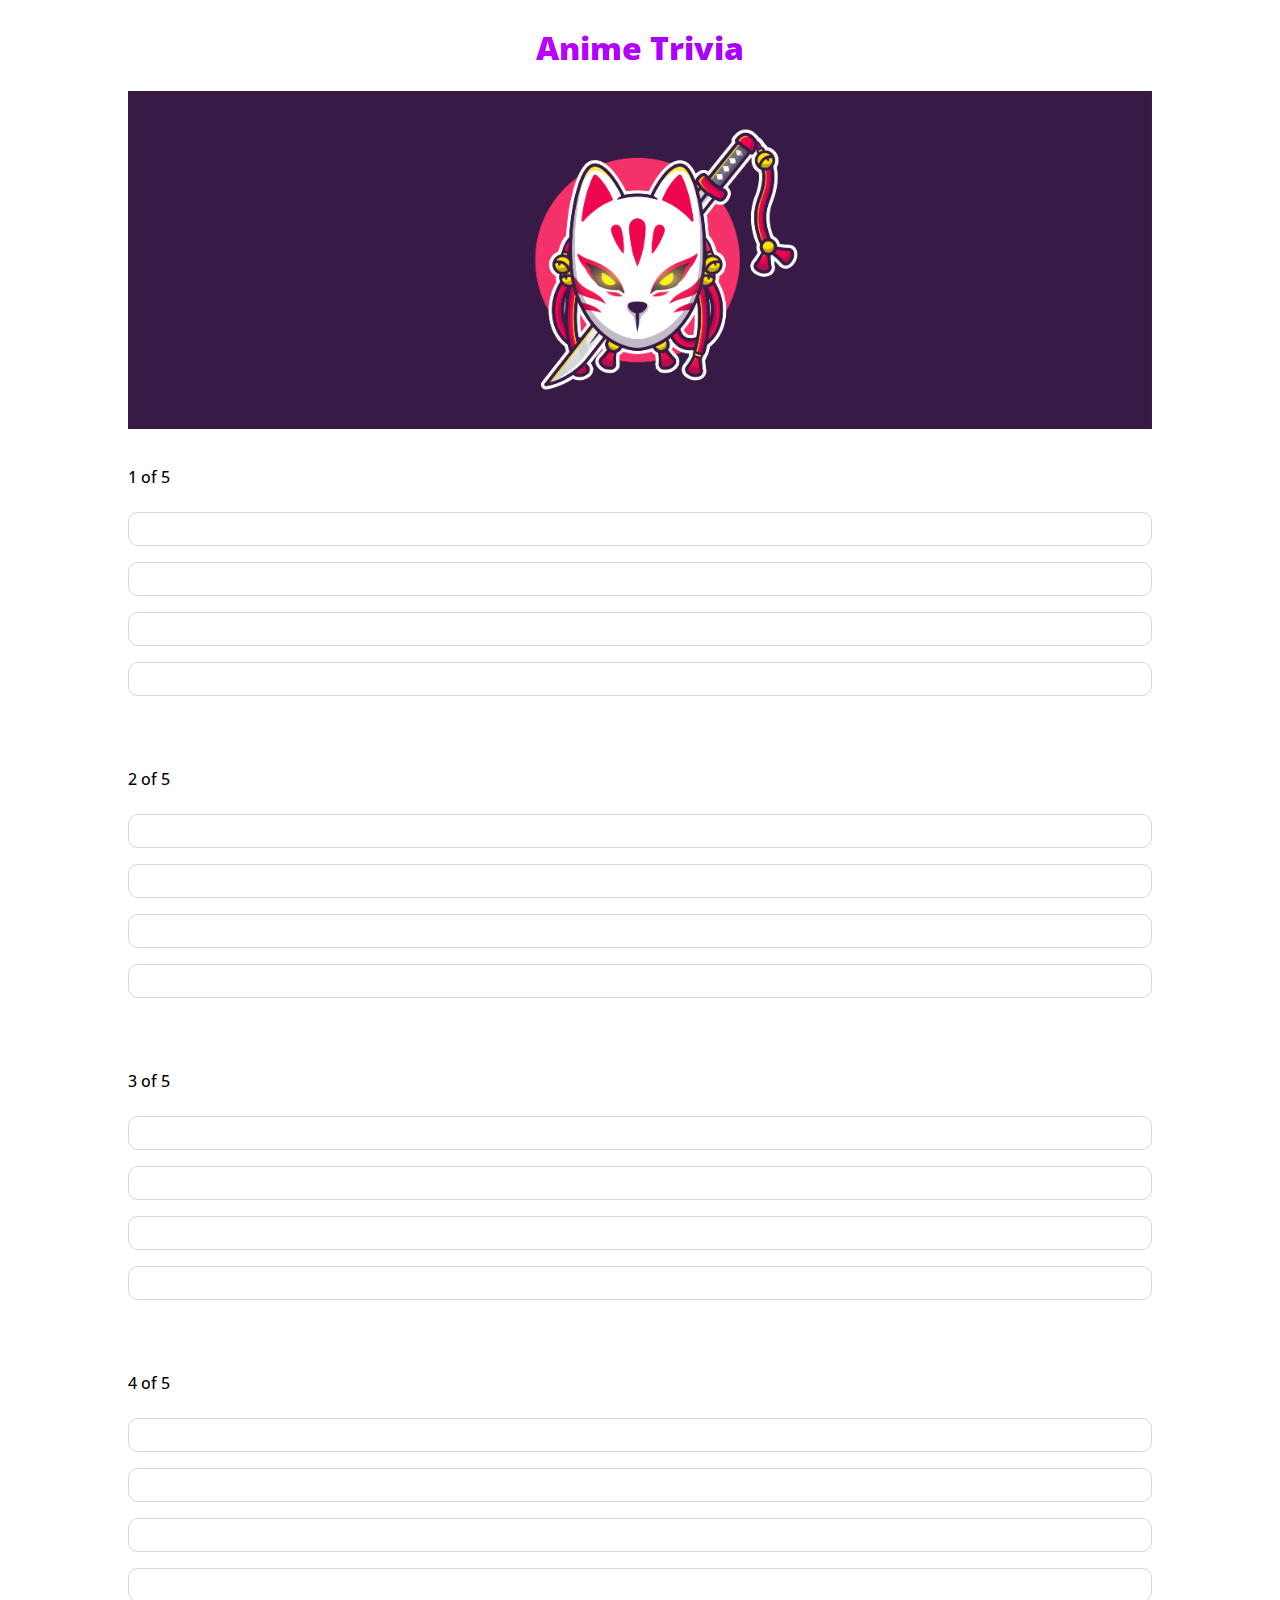
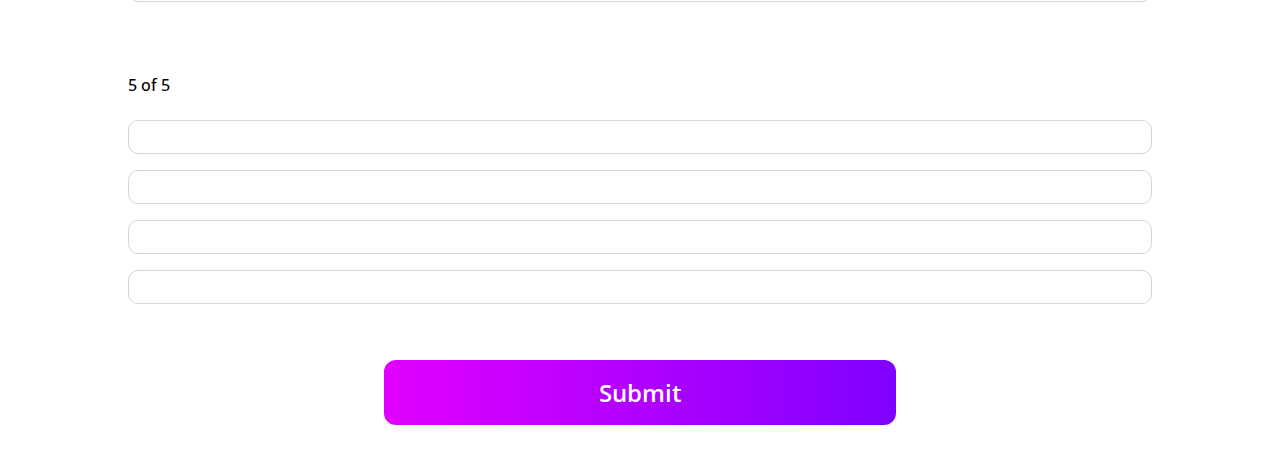
==== anime.html @ 4caa055e "added images" ====
<!DOCTYPE html>
<html lang="en">
<head>
    <meta charset="UTF-8">
    <meta http-equiv="X-UA-Compatible" content="IE=edge">
    <meta name="viewport" content="width=device-width, initial-scale=1.0">
    <link rel="stylesheet" href="https://use.fontawesome.com/releases/v5.8.2/css/all.css">
    <link rel="stylesheet" href="./css/main.css">
    <script src="./js/script_anime.js"></script>
    <title>Anime</title>
</head>
<body>
    <h1 id="an">Anime Trivia</h1><br>
    <a href='https://www.freepik.com/vectors/character'><img src="./images/anime_banner.png" alt="anime image" style="width: 100%;height: auto;"></a>
    <div class="block">
        <label>1 of 5</label>
        <h2 id="ques1"></h2>
        <a id="opt1_1" onclick="correct(this.id)"></a>
        <a id="opt1_2" onclick="incorrect(this.id)"></a>
        <a id="opt1_3" onclick="incorrect(this.id)"></a>
        <a id="opt1_4" onclick="incorrect(this.id)"></a>
    </div>
    <div class="block">
        <label>2 of 5</label>
        <h2 id="ques2"></h2>
        <a id="opt2_2" onclick="incorrect(this.id)"></a>
        <a id="opt2_1" onclick="correct(this.id)"></a>
        <a id="opt2_3" onclick="incorrect(this.id)"></a>
        <a id="opt2_4" onclick="incorrect(this.id)"></a>
    </div>
    <div class="block">
        <label>3 of 5</label>
        <h2 id="ques3"></h2>
        <a id="opt3_2" onclick="incorrect(this.id)"></a>
        <a id="opt3_3" onclick="incorrect(this.id)"></a>
        <a id="opt3_4" onclick="incorrect(this.id)"></a>
        <a id="opt3_1" onclick="correct(this.id)"></a>
    </div>
    <div class="block">
        <label>4 of 5</label>
        <h2 id="ques4"></h2>
        <a id="opt4_2" onclick="incorrect(this.id)"></a>
        <a id="opt4_3" onclick="incorrect(this.id)"></a>
        <a id="opt4_1" onclick="correct(this.id)"></a>
        <a id="opt4_4" onclick="incorrect(this.id)"></a>
    </div>
    <div class="block">
        <label>5 of 5</label>
        <h2 id="ques5"></h2>
        <a id="opt5_2" onclick="incorrect(this.id)"></a>
        <a id="opt5_1" onclick="correct(this.id)"></a>
        <a id="opt5_3" onclick="incorrect(this.id)"></a>
        <a id="opt5_4" onclick="incorrect(this.id)"></a>
    </div>
    
    <div class="row">
        <a class="btn btn1" onclick="showScore()">Submit</a>
    </div>
    <div class="modal" id="modal">
        <div class="modal-cont" id="modal-cont">
            <span class="tick"><i class="far fa-check-circle"></i></span>
            <h1>Congratulations your score is</h1>
            <h1 id="score" style="color: #00d188;"></h1>
        </div>
    </div>
</body>
</html>
---- css/main.css ----
@import url("https://fonts.googleapis.com/css2?family=Open+Sans:wght@300;400;600;700;800&display=swap");
* {
  -webkit-box-sizing: border-box;
          box-sizing: border-box;
  margin: 0%;
  padding: 0;
}

body {
  font-family: 'Open Sans', sans-serif;
  margin: 2% 10%;
  background-color: #fff;
}

h1 {
  font-weight: 800;
  text-align: center;
}

img {
  margin: 0%;
  padding: 0;
}

a:focus {
  outline: none;
  border: none;
}

#an {
  background: #7F00FF;
  /* fallback for old browsers */
  /* Chrome 10-25, Safari 5.1-6 */
  background: -webkit-gradient(linear, left top, right top, from(#E100FF), to(#7F00FF));
  background: linear-gradient(to right, #E100FF, #7F00FF);
  /* W3C, IE 10+/ Edge, Firefox 16+, Chrome 26+, Opera 12+, Safari 7+ */
  -webkit-background-clip: text;
  -webkit-text-fill-color: transparent;
}

#sc {
  background: #ee0979;
  /* fallback for old browsers */
  /* Chrome 10-25, Safari 5.1-6 */
  background: -webkit-gradient(linear, left top, right top, from(#ff6a00), to(#ee0979));
  background: linear-gradient(to right, #ff6a00, #ee0979);
  /* W3C, IE 10+/ Edge, Firefox 16+, Chrome 26+, Opera 12+, Safari 7+ */
  -webkit-background-clip: text;
  -webkit-text-fill-color: transparent;
}

#gk {
  background: #00c6ff;
  /* fallback for old browsers */
  /* Chrome 10-25, Safari 5.1-6 */
  background: -webkit-gradient(linear, right top, left top, from(#0072ff), to(#00c6ff));
  background: linear-gradient(to left, #0072ff, #00c6ff);
  /* W3C, IE 10+/ Edge, Firefox 16+, Chrome 26+, Opera 12+, Safari 7+ */
  -webkit-background-clip: text;
  -webkit-text-fill-color: transparent;
}

.row {
  display: -webkit-box;
  display: -ms-flexbox;
  display: flex;
  -webkit-box-orient: vertical;
  -webkit-box-direction: normal;
      -ms-flex-direction: column;
          flex-direction: column;
  -webkit-box-pack: center;
      -ms-flex-pack: center;
          justify-content: center;
  -webkit-box-align: center;
      -ms-flex-align: center;
          align-items: center;
}

.btn {
  text-decoration: none;
  background-color: #4d4dff;
  color: white;
  font-size: 1.5rem;
  font-weight: 600;
  padding: 1rem;
  border-radius: 12px;
  margin: 1rem 0;
  width: 50%;
  text-align: center;
  cursor: pointer;
  -webkit-user-select: none;
     -moz-user-select: none;
      -ms-user-select: none;
          user-select: none;
  -webkit-tap-highlight-color: transparent;
}

.btn1 {
  background: #7F00FF;
  /* fallback for old browsers */
  /* Chrome 10-25, Safari 5.1-6 */
  background: -webkit-gradient(linear, left top, right top, from(#E100FF), to(#7F00FF));
  background: linear-gradient(to right, #E100FF, #7F00FF);
  /* W3C, IE 10+/ Edge, Firefox 16+, Chrome 26+, Opera 12+, Safari 7+ */
  -webkit-transition: 0.3s ease-in;
  transition: 0.3s ease-in;
}

.btn1:hover {
  background: #7F00FF;
  /* fallback for old browsers */
  /* Chrome 10-25, Safari 5.1-6 */
  background: -webkit-gradient(linear, right top, left top, from(#E100FF), to(#7F00FF));
  background: linear-gradient(to left, #E100FF, #7F00FF);
  /* W3C, IE 10+/ Edge, Firefox 16+, Chrome 26+, Opera 12+, Safari 7+ */
}

.btn2 {
  background: #00c6ff;
  /* fallback for old browsers */
  /* Chrome 10-25, Safari 5.1-6 */
  background: -webkit-gradient(linear, right top, left top, from(#0072ff), to(#00c6ff));
  background: linear-gradient(to left, #0072ff, #00c6ff);
  /* W3C, IE 10+/ Edge, Firefox 16+, Chrome 26+, Opera 12+, Safari 7+ */
  -webkit-transition: 0.3s ease-in;
  transition: 0.3s ease-in;
}

.btn2:hover {
  background: #00c6ff;
  /* fallback for old browsers */
  /* Chrome 10-25, Safari 5.1-6 */
  background: -webkit-gradient(linear, left top, right top, from(#0072ff), to(#00c6ff));
  background: linear-gradient(to right, #0072ff, #00c6ff);
}

.btn3 {
  background: #ee0979;
  /* fallback for old browsers */
  /* Chrome 10-25, Safari 5.1-6 */
  background: -webkit-gradient(linear, left top, right top, from(#ff6a00), to(#ee0979));
  background: linear-gradient(to right, #ff6a00, #ee0979);
  /* W3C, IE 10+/ Edge, Firefox 16+, Chrome 26+, Opera 12+, Safari 7+ */
  -webkit-transition: 0.3s ease-in;
  transition: 0.3s ease-in;
}

.btn3:hover {
  background: #ee0979;
  /* fallback for old browsers */
  /* Chrome 10-25, Safari 5.1-6 */
  background: -webkit-gradient(linear, right top, left top, from(#ff6a00), to(#ee0979));
  background: linear-gradient(to left, #ff6a00, #ee0979);
  /* W3C, IE 10+/ Edge, Firefox 16+, Chrome 26+, Opera 12+, Safari 7+ */
}

.block {
  padding: 2rem 0;
  display: -webkit-box;
  display: -ms-flexbox;
  display: flex;
  -webkit-box-orient: vertical;
  -webkit-box-direction: normal;
      -ms-flex-direction: column;
          flex-direction: column;
}

.block label {
  font-size: 1rem;
  font-weight: 500;
}

.block h2 {
  font-weight: 650;
  font-size: 1.5rem;
  margin-bottom: 1rem;
}

.block a {
  font-weight: 300;
  text-decoration: none;
  color: #000;
  cursor: pointer;
  border: solid 1px #d8d8d8;
  padding: 1rem;
  font-size: 1rem;
  border-radius: 10px;
  margin: 0.5rem 0;
  -webkit-user-select: none;
     -moz-user-select: none;
      -ms-user-select: none;
          user-select: none;
  -webkit-tap-highlight-color: transparent;
}

.block a:hover {
  background-color: #d8d8d8;
}

.modal {
  display: none;
  -webkit-box-pack: center;
      -ms-flex-pack: center;
          justify-content: center;
  -webkit-box-align: center;
      -ms-flex-align: center;
          align-items: center;
  position: fixed;
  background-color: rgba(0, 0, 0, 0.5);
  top: 0%;
  left: 0%;
  height: 100%;
  width: 100%;
  z-index: 1;
  /* The Close Button */
}

.modal .modal-cont {
  display: -webkit-box;
  display: -ms-flexbox;
  display: flex;
  -ms-flex-wrap: wrap;
      flex-wrap: wrap;
  -webkit-box-pack: center;
      -ms-flex-pack: center;
          justify-content: center;
  -webkit-box-orient: vertical;
  -webkit-box-direction: normal;
      -ms-flex-direction: column;
          flex-direction: column;
  -webkit-box-align: center;
      -ms-flex-align: center;
          align-items: center;
  background-color: #fefefe;
  width: 80%;
  border-radius: 12px;
}

.modal span {
  display: -webkit-box;
  display: -ms-flexbox;
  display: flex;
  background-color: #00d188;
  width: 100%;
  padding: 1rem;
  border-radius: 12px 12px 0 0;
  -webkit-box-pack: center;
      -ms-flex-pack: center;
          justify-content: center;
  -webkit-box-align: center;
      -ms-flex-align: center;
          align-items: center;
  margin: 0%;
}

.modal .tick {
  color: white;
  float: right;
  font-size: 5rem;
  font-weight: bold;
}

.modal h1 {
  padding: 0.5rem 1rem;
}

.modal #score {
  font-size: 3rem;
  padding-top: 0;
}

@media all and (max-width: 480px) {
  body {
    margin: 3% 3%;
  }
  .btn {
    width: 80%;
    font-size: 1.2rem;
    padding: 0.7rem;
  }
  .block label {
    font-size: 0.8rem;
  }
  .block h2 {
    font-size: 1.2rem;
  }
  .block a {
    font-size: 0.9rem;
    padding: 0.9rem;
  }
  .modal .modal-cont h1 {
    font-size: 1.5rem;
  }
  .modal .modal-cont #score {
    font-size: 2.5rem;
  }
}
/*# sourceMappingURL=main.css.map */
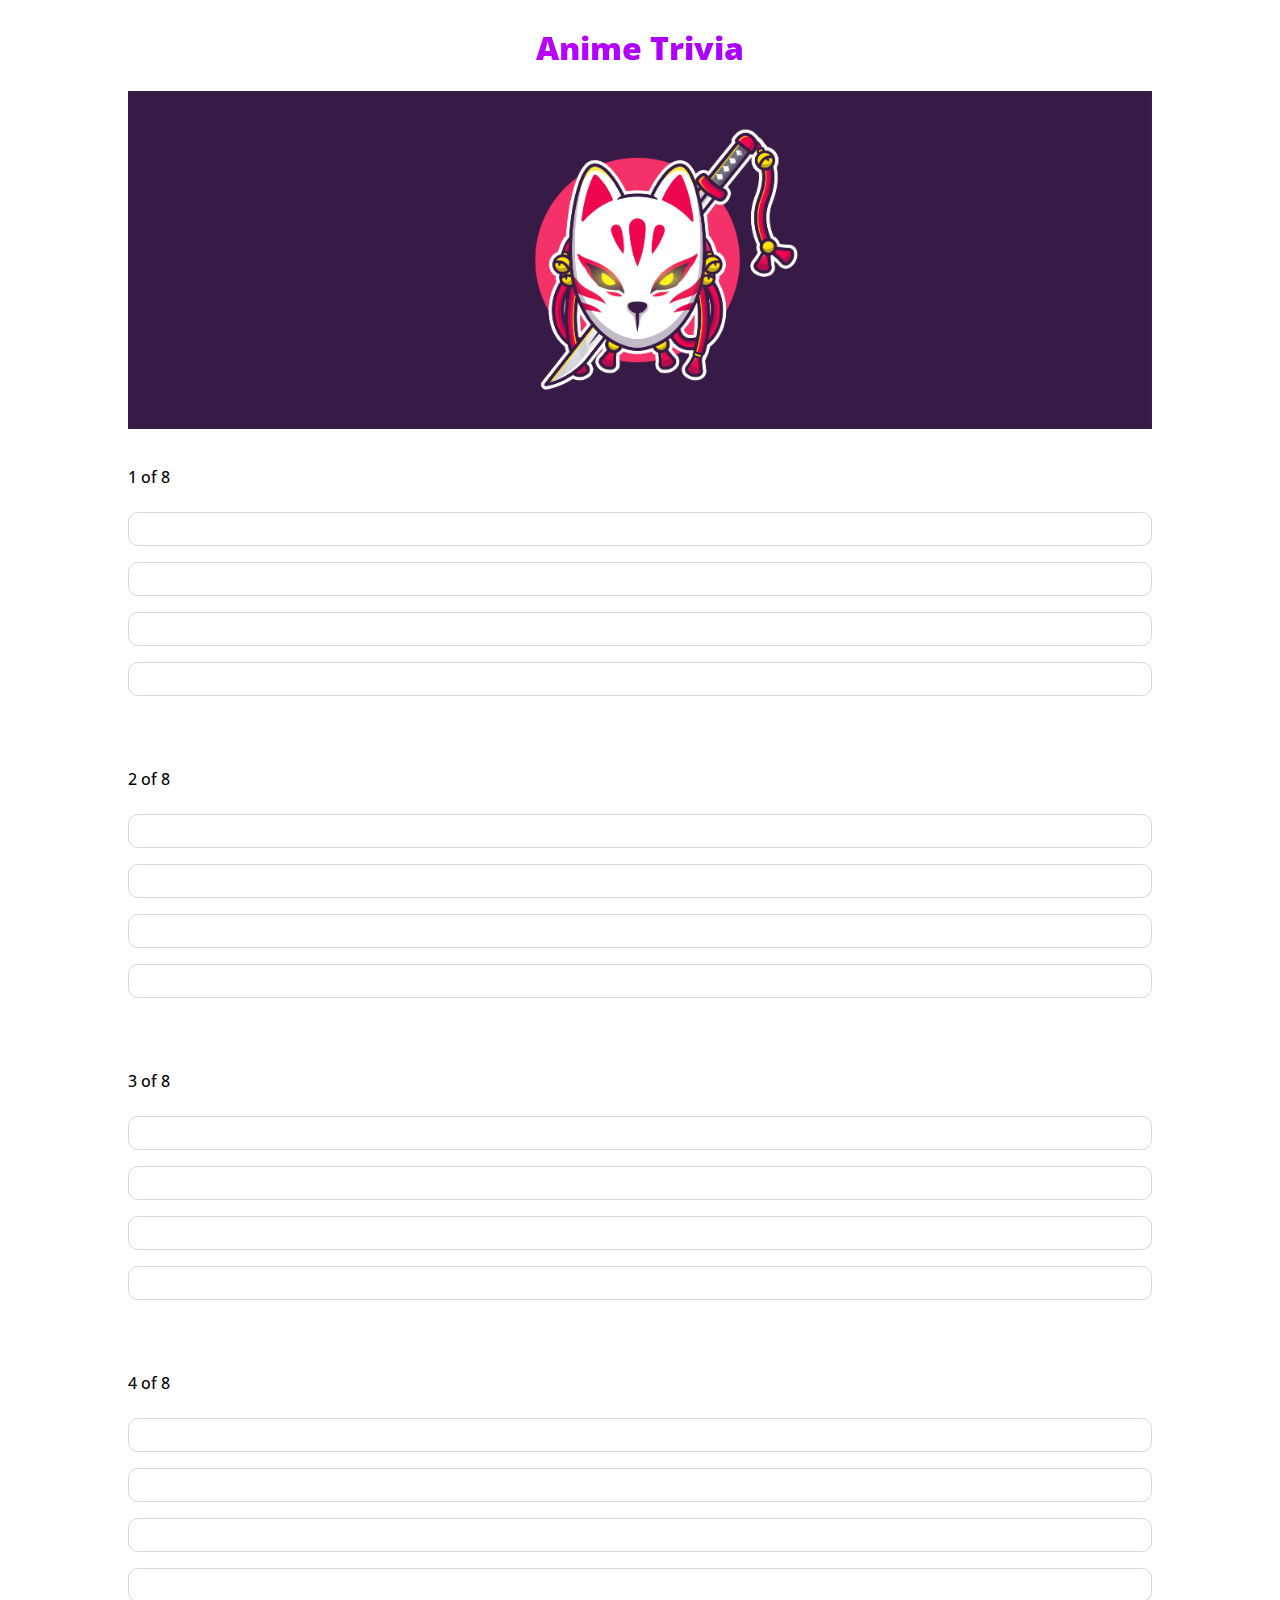
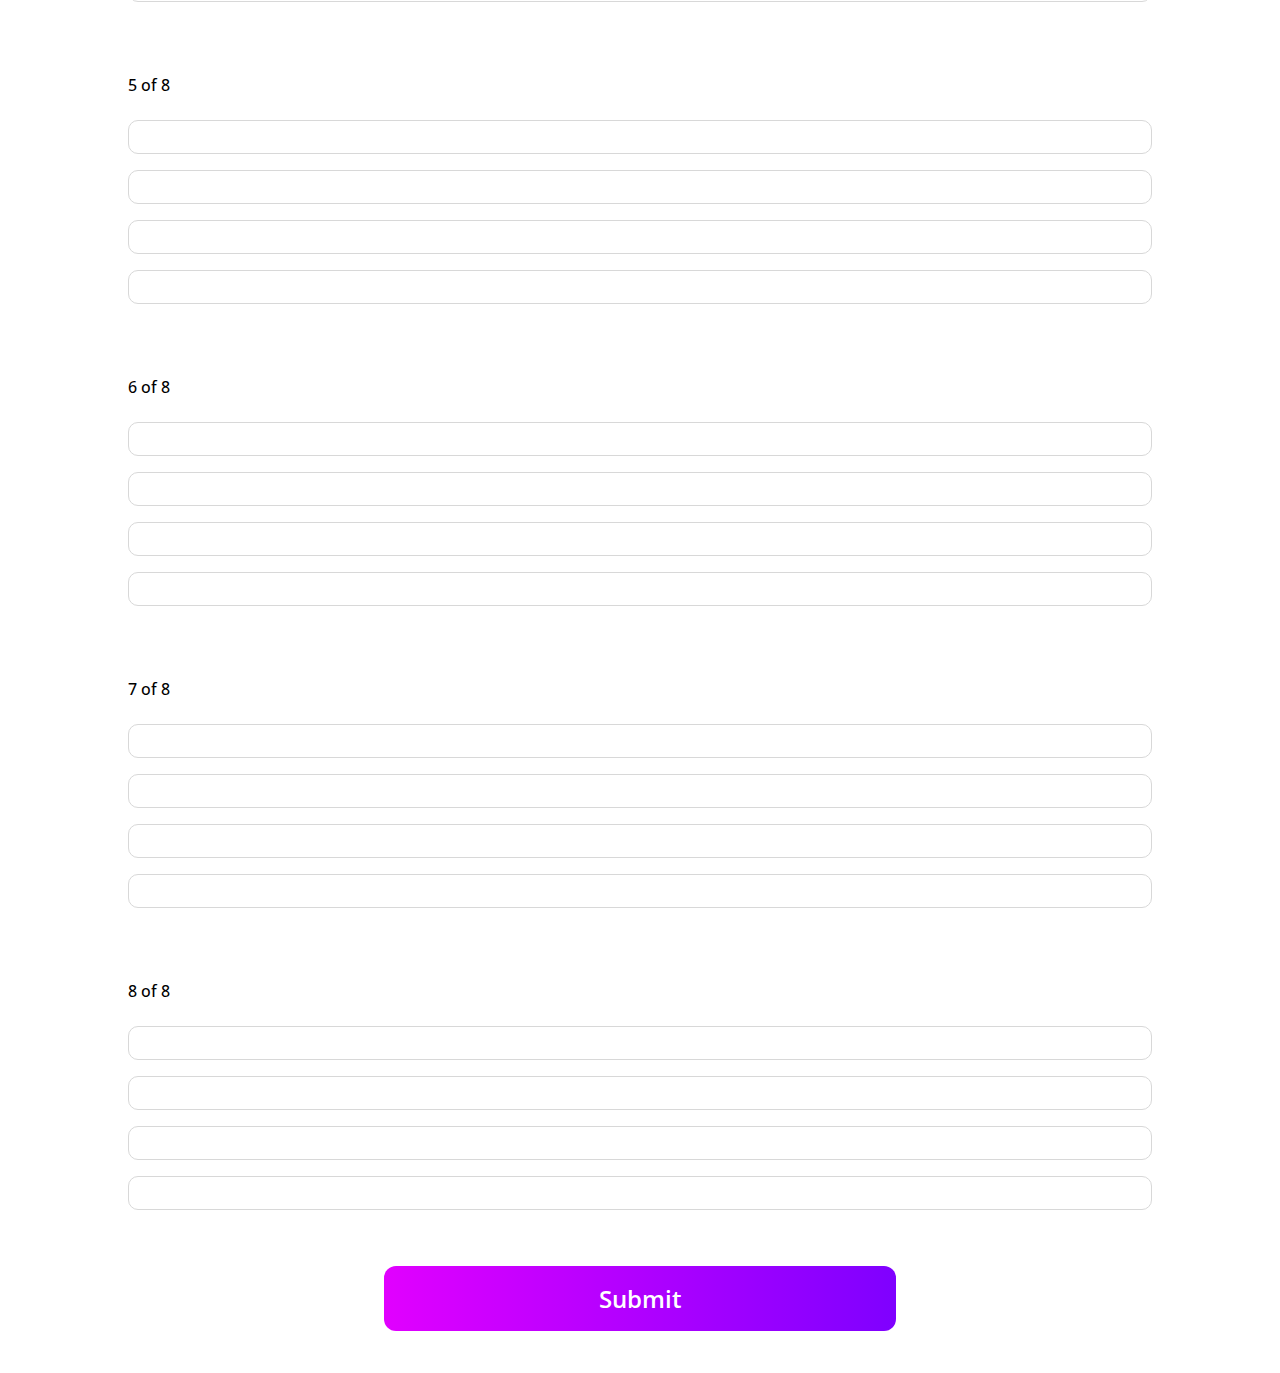
==== commit b5acc4c1: "added more questions" ====
--- a/anime.html
+++ b/anime.html
@@ -13,7 +13,7 @@
     <h1 id="an">Anime Trivia</h1><br>
     <a href='https://www.freepik.com/vectors/character'><img src="./images/anime_banner.png" alt="anime image" style="width: 100%;height: auto;"></a>
     <div class="block">
-        <label>1 of 5</label>
+        <label>1 of 8</label>
         <h2 id="ques1"></h2>
         <a id="opt1_1" onclick="correct(this.id)"></a>
         <a id="opt1_2" onclick="incorrect(this.id)"></a>
@@ -21,7 +21,7 @@
         <a id="opt1_4" onclick="incorrect(this.id)"></a>
     </div>
     <div class="block">
-        <label>2 of 5</label>
+        <label>2 of 8</label>
         <h2 id="ques2"></h2>
         <a id="opt2_2" onclick="incorrect(this.id)"></a>
         <a id="opt2_1" onclick="correct(this.id)"></a>
@@ -29,7 +29,7 @@
         <a id="opt2_4" onclick="incorrect(this.id)"></a>
     </div>
     <div class="block">
-        <label>3 of 5</label>
+        <label>3 of 8</label>
         <h2 id="ques3"></h2>
         <a id="opt3_2" onclick="incorrect(this.id)"></a>
         <a id="opt3_3" onclick="incorrect(this.id)"></a>
@@ -37,7 +37,7 @@
         <a id="opt3_1" onclick="correct(this.id)"></a>
     </div>
     <div class="block">
-        <label>4 of 5</label>
+        <label>4 of 8</label>
         <h2 id="ques4"></h2>
         <a id="opt4_2" onclick="incorrect(this.id)"></a>
         <a id="opt4_3" onclick="incorrect(this.id)"></a>
@@ -45,15 +45,39 @@
         <a id="opt4_4" onclick="incorrect(this.id)"></a>
     </div>
     <div class="block">
-        <label>5 of 5</label>
+        <label>5 of 8</label>
         <h2 id="ques5"></h2>
         <a id="opt5_2" onclick="incorrect(this.id)"></a>
         <a id="opt5_1" onclick="correct(this.id)"></a>
         <a id="opt5_3" onclick="incorrect(this.id)"></a>
         <a id="opt5_4" onclick="incorrect(this.id)"></a>
     </div>
+    <div class="block">
+        <label>6 of 8</label>
+        <h2 id="ques6"></h2>
+        <a id="opt6_2" onclick="incorrect(this.id)"></a>
+        <a id="opt6_1" onclick="correct(this.id)"></a>
+        <a id="opt6_3" onclick="incorrect(this.id)"></a>
+        <a id="opt6_4" onclick="incorrect(this.id)"></a>
+    </div>
+    <div class="block">
+        <label>7 of 8</label>
+        <h2 id="ques7"></h2>
+        <a id="opt7_2" onclick="incorrect(this.id)"></a>
+        <a id="opt7_3" onclick="incorrect(this.id)"></a>
+        <a id="opt7_4" onclick="incorrect(this.id)"></a>
+        <a id="opt7_1" onclick="correct(this.id)"></a>
+    </div>
+    <div class="block">
+        <label>8 of 8</label>
+        <h2 id="ques8"></h2>
+        <a id="opt8_1" onclick="correct(this.id)"></a>
+        <a id="opt8_3" onclick="incorrect(this.id)"></a>
+        <a id="opt8_2" onclick="incorrect(this.id)"></a>
+        <a id="opt8_4" onclick="incorrect(this.id)"></a>
+    </div>
     
-    <div class="row">
+    <div class="row1">
         <a class="btn btn1" onclick="showScore()">Submit</a>
     </div>
     <div class="modal" id="modal">
--- a/css/main.css
+++ b/css/main.css
@@ -22,45 +22,7 @@
   padding: 0;
 }
 
-a:focus {
-  outline: none;
-  border: none;
-}
-
-#an {
-  background: #7F00FF;
-  /* fallback for old browsers */
-  /* Chrome 10-25, Safari 5.1-6 */
-  background: -webkit-gradient(linear, left top, right top, from(#E100FF), to(#7F00FF));
-  background: linear-gradient(to right, #E100FF, #7F00FF);
-  /* W3C, IE 10+/ Edge, Firefox 16+, Chrome 26+, Opera 12+, Safari 7+ */
-  -webkit-background-clip: text;
-  -webkit-text-fill-color: transparent;
-}
-
-#sc {
-  background: #ee0979;
-  /* fallback for old browsers */
-  /* Chrome 10-25, Safari 5.1-6 */
-  background: -webkit-gradient(linear, left top, right top, from(#ff6a00), to(#ee0979));
-  background: linear-gradient(to right, #ff6a00, #ee0979);
-  /* W3C, IE 10+/ Edge, Firefox 16+, Chrome 26+, Opera 12+, Safari 7+ */
-  -webkit-background-clip: text;
-  -webkit-text-fill-color: transparent;
-}
-
-#gk {
-  background: #00c6ff;
-  /* fallback for old browsers */
-  /* Chrome 10-25, Safari 5.1-6 */
-  background: -webkit-gradient(linear, right top, left top, from(#0072ff), to(#00c6ff));
-  background: linear-gradient(to left, #0072ff, #00c6ff);
-  /* W3C, IE 10+/ Edge, Firefox 16+, Chrome 26+, Opera 12+, Safari 7+ */
-  -webkit-background-clip: text;
-  -webkit-text-fill-color: transparent;
-}
-
-.row {
+.landing {
   display: -webkit-box;
   display: -ms-flexbox;
   display: flex;
@@ -68,6 +30,156 @@
   -webkit-box-direction: normal;
       -ms-flex-direction: column;
           flex-direction: column;
+  -webkit-box-pack: center;
+      -ms-flex-pack: center;
+          justify-content: center;
+  -webkit-box-align: center;
+      -ms-flex-align: center;
+          align-items: center;
+  padding: 1rem 0;
+  height: 100vh;
+}
+
+.landing .content {
+  display: -webkit-box;
+  display: -ms-flexbox;
+  display: flex;
+  -webkit-box-orient: vertical;
+  -webkit-box-direction: normal;
+      -ms-flex-direction: column;
+          flex-direction: column;
+  -webkit-box-pack: start;
+      -ms-flex-pack: start;
+          justify-content: flex-start;
+  -webkit-box-align: start;
+      -ms-flex-align: start;
+          align-items: flex-start;
+}
+
+.landing .intro {
+  font-size: 3rem;
+  font-weight: 900;
+  text-align: left;
+  line-height: 1;
+}
+
+.landing .btn1 {
+  font-size: 1rem;
+  width: auto;
+  padding: 0.5rem 1rem;
+  -ms-flex-item-align: start;
+      align-self: flex-start;
+  border-radius: 5px;
+}
+
+.landing h3 {
+  font-size: 1rem;
+  margin-bottom: 0.7rem;
+}
+
+a:focus {
+  outline: none;
+  border: none;
+}
+
+#an {
+  background: #7F00FF;
+  /* fallback for old browsers */
+  /* Chrome 10-25, Safari 5.1-6 */
+  background: -webkit-gradient(linear, left top, right top, from(#E100FF), to(#7F00FF));
+  background: linear-gradient(to right, #E100FF, #7F00FF);
+  /* W3C, IE 10+/ Edge, Firefox 16+, Chrome 26+, Opera 12+, Safari 7+ */
+  -webkit-background-clip: text;
+  -webkit-text-fill-color: transparent;
+}
+
+#sc {
+  background: #ee0979;
+  /* fallback for old browsers */
+  /* Chrome 10-25, Safari 5.1-6 */
+  background: -webkit-gradient(linear, left top, right top, from(#ff6a00), to(#ee0979));
+  background: linear-gradient(to right, #ff6a00, #ee0979);
+  /* W3C, IE 10+/ Edge, Firefox 16+, Chrome 26+, Opera 12+, Safari 7+ */
+  -webkit-background-clip: text;
+  -webkit-text-fill-color: transparent;
+}
+
+#gk {
+  background: #00c6ff;
+  /* fallback for old browsers */
+  /* Chrome 10-25, Safari 5.1-6 */
+  background: -webkit-gradient(linear, right top, left top, from(#0072ff), to(#00c6ff));
+  background: linear-gradient(to left, #0072ff, #00c6ff);
+  /* W3C, IE 10+/ Edge, Firefox 16+, Chrome 26+, Opera 12+, Safari 7+ */
+  -webkit-background-clip: text;
+  -webkit-text-fill-color: transparent;
+}
+
+.row {
+  display: -webkit-box;
+  display: -ms-flexbox;
+  display: flex;
+  -webkit-box-pack: justify;
+      -ms-flex-pack: justify;
+          justify-content: space-between;
+  -webkit-box-align: center;
+      -ms-flex-align: center;
+          align-items: center;
+  -ms-flex-wrap: wrap;
+      flex-wrap: wrap;
+  width: 100%;
+  height: 100%;
+  margin: 0;
+  padding: 1rem 0;
+}
+
+.img-card {
+  display: -webkit-box;
+  display: -ms-flexbox;
+  display: flex;
+  -webkit-box-orient: vertical;
+  -webkit-box-direction: normal;
+      -ms-flex-direction: column;
+          flex-direction: column;
+  -webkit-box-pack: center;
+      -ms-flex-pack: center;
+          justify-content: center;
+  -webkit-box-align: center;
+      -ms-flex-align: center;
+          align-items: center;
+  width: 40%;
+  padding: 1rem;
+  background-color: #f7f7f7;
+  border-radius: 7px;
+  box-shadow: 10px 10px 14px 0px #e0e0e0;
+  -webkit-box-shadow: 10px 10px 14px 0px #e0e0e0;
+  -moz-box-shadow: 10px 10px 14px 0px #e0e0e0;
+  margin: 1rem;
+}
+
+.img-card h2 {
+  font-size: 1.2rem;
+  font-weight: 700;
+  line-height: 1.2;
+  padding: 1rem 0;
+}
+
+.img-card .btn {
+  font-size: 1rem;
+  padding: 0.5rem;
+  width: 80%;
+}
+
+.img-card img {
+  width: 100%;
+  height: auto;
+  text-align: center;
+}
+
+.row1 {
+  display: -webkit-box;
+  display: -ms-flexbox;
+  display: flex;
   -webkit-box-pack: center;
       -ms-flex-pack: center;
           justify-content: center;
@@ -294,5 +406,14 @@
   .modal .modal-cont #score {
     font-size: 2.5rem;
   }
+  .row .img-card {
+    width: 100%;
+  }
+  .landing {
+    margin: 7%;
+  }
+  .landing .intro {
+    font-size: 2.5rem;
+  }
 }
 /*# sourceMappingURL=main.css.map */